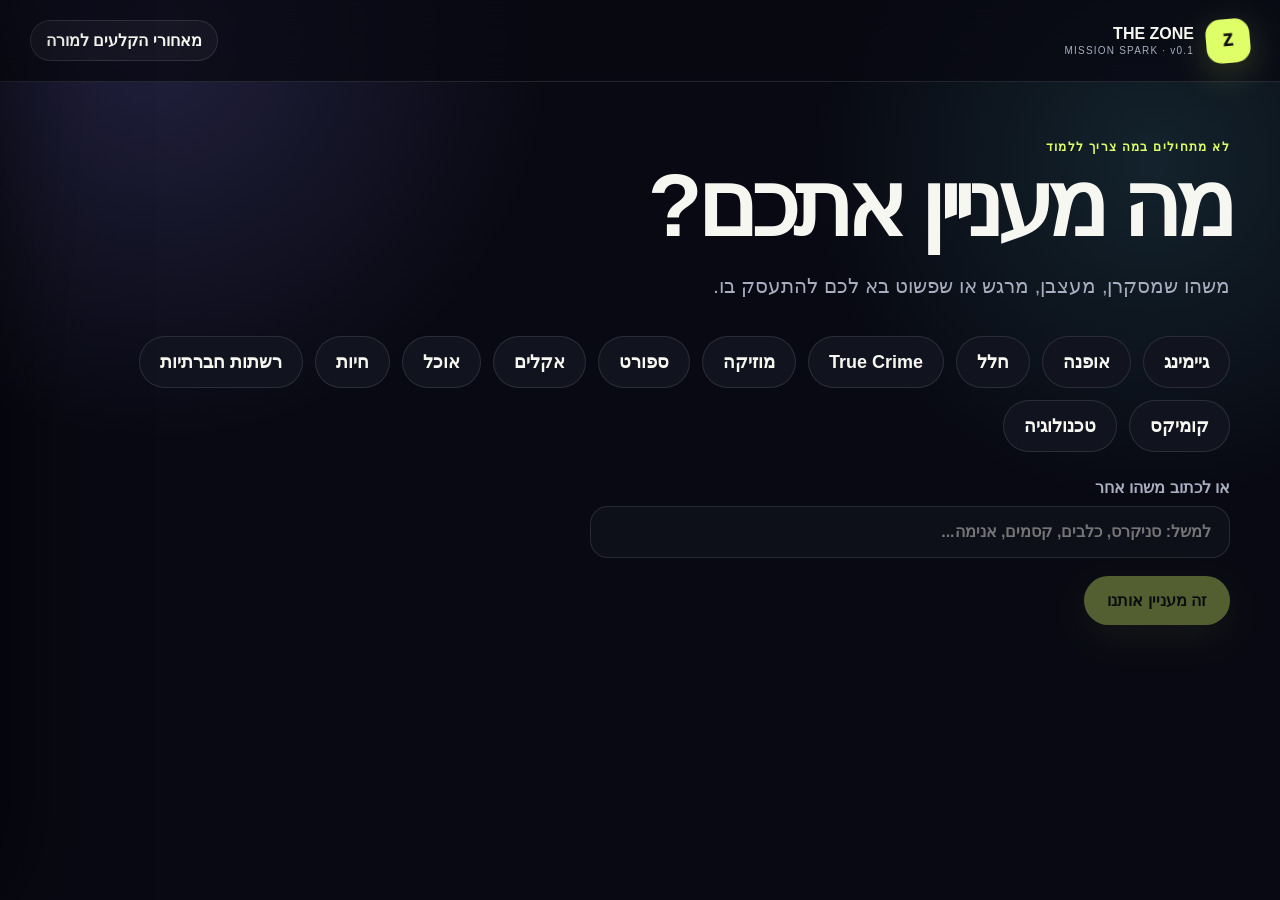
==== mission-spark/index.html @ 64db9475 "Add student Spark Match and Mission Spark prototypes" ====
<!doctype html>
<html lang="he" dir="rtl">
<head>
  <meta charset="utf-8">
  <meta name="viewport" content="width=device-width,initial-scale=1">
  <meta name="theme-color" content="#080912">
  <title>Mission Spark · The Zone</title>
  <link rel="stylesheet" href="styles.css">
</head>
<body>
  <main class="shell">
    <header class="topbar">
      <div class="brand"><span class="mark">Z</span><div><strong>THE ZONE</strong><small>MISSION SPARK · v0.1</small></div></div>
      <button id="teacherToggle" class="quiet" type="button" aria-pressed="false">מאחורי הקלעים למורה</button>
    </header>

    <section id="studentFlow" class="stage">
      <div id="stepInterest" class="screen active">
        <p class="kicker">לא מתחילים במה צריך ללמוד</p>
        <h1>מה מעניין אתכם?</h1>
        <p class="lead">משהו שמסקרן, מעצבן, מרגש או שפשוט בא לכם להתעסק בו.</p>
        <div id="interestCloud" class="interest-cloud"></div>
        <label class="field hero-field"><span>או לכתוב משהו אחר</span><input id="customInterest" autocomplete="off" placeholder="למשל: סניקרס, כלבים, קסמים, אנימה..."></label>
        <button id="interestNext" class="primary" type="button" disabled>זה מעניין אותנו</button>
      </div>

      <div id="stepDesire" class="screen">
        <button class="back" data-back="stepInterest" type="button">→ חזרה</button>
        <p class="kicker">עניין נבחר · <span id="interestEcho"></span></p>
        <h1>מה בא לכם לגרום לקרות?</h1>
        <p class="lead">לא עבודה על הנושא. משהו שאנשים אחרים יוכלו לחוות, לשחק, להשתמש או להגיב אליו.</p>
        <div id="desireCards" class="desire-grid"></div>
        <label class="field"><span>משפט משלכם, אם כבר יש רעיון</span><textarea id="customDesire" rows="2" placeholder="בא לנו לגרום ל..."></textarea></label>
        <button id="generate" class="primary" type="button" disabled>תנו לנו משימות</button>
      </div>

      <div id="stepMissions" class="screen">
        <button class="back" data-back="stepDesire" type="button">→ לדייק את הכיוון</button>
        <p class="kicker">שלוש אפשרויות · אין תשובה נכונה</p>
        <h1>איזו משימה עושה לכם חשק?</h1>
        <div id="missionGrid" class="mission-grid"></div>
      </div>

      <div id="stepMission" class="screen">
        <button class="back" data-back="stepMissions" type="button">→ לראות שוב את האפשרויות</button>
        <div id="missionHero" class="mission-hero"></div>
        <div class="mission-body">
          <section class="brief-card">
            <p class="kicker">המשימה שלכם</p>
            <h2>מה עושים עכשיו?</h2>
            <div id="firstMoves" class="moves"></div>
          </section>
          <section class="need-card">
            <p class="kicker">הדבר הבא שחסר</p>
            <h2>מה צריך לגלות כדי להתקדם?</h2>
            <div id="needToKnow" class="need-list"></div>
            <button id="learnedSomething" class="secondary" type="button">גילינו משהו · להמשיך</button>
          </section>
        </div>
        <section id="reflection" class="reflection hidden">
          <p class="kicker">עצירה קצרה</p>
          <h2>מה השתנה מאז שהתחלנו?</h2>
          <div class="reflection-grid"><label>מה עבד?<textarea rows="2"></textarea></label><label>מה הפתיע?<textarea rows="2"></textarea></label><label>מה ננסה אחרת?<textarea rows="2"></textarea></label></div>
        </section>
      </div>
    </section>

    <aside id="teacherPanel" class="teacher-panel" aria-hidden="true">
      <div class="teacher-head"><div><p class="kicker">ORCHESTRATOR VIEW</p><h2>החיבור הפדגוגי</h2></div><button id="teacherClose" class="icon" aria-label="סגירה">×</button></div>
      <p class="teacher-note">השכבה הזאת לא משנה את המשימה. היא עוזרת לזהות איפה ידע אמיתי הופך למשאב שהקבוצה צריכה.</p>
      <div class="teacher-form">
        <label>מקצוע<input id="subject" placeholder="למשל: היסטוריה"></label>
        <label>יחידה / תוכן<input id="unit" placeholder="למשל: המהפכה הצרפתית"></label>
        <label>מטרות למידה<textarea id="goals" rows="2" placeholder="סיבה ותוצאה, קבוצות ואינטרסים..."></textarea></label>
        <label>אילוצים<textarea id="constraints" rows="2" placeholder="4 מפגשים, קבוצות של 5, חומר חובה..."></textarea></label>
        <button id="mapLearning" class="teacher-action" type="button">למפות בלי להפוך למטלה</button>
      </div>
      <div id="pedagogyMap" class="pedagogy-map empty-state">אחרי שתיבחר משימה, תופיע כאן המפה הסמויה שלה.</div>
    </aside>
  </main>
  <script src="app.js"></script>
</body>
</html>
---- mission-spark/styles.css ----
:root{--bg:#080912;--surface:#11131f;--surface2:#171a2a;--ink:#f7f7f1;--muted:#a8adbf;--lime:#dfff68;--violet:#9187ff;--coral:#ff796d;--cyan:#64dcea;--line:rgba(255,255,255,.11);--shadow:0 26px 90px rgba(0,0,0,.42);--r:26px}
*{box-sizing:border-box}html{background:var(--bg)}body{margin:0;color:var(--ink);font-family:Arial,"Noto Sans Hebrew",sans-serif;background:radial-gradient(circle at 12% 5%,rgba(145,135,255,.18),transparent 28%),radial-gradient(circle at 90% 18%,rgba(100,220,234,.12),transparent 25%),var(--bg);min-height:100vh}button,input,textarea{font:inherit}button{cursor:pointer}.shell{min-height:100vh}.topbar{height:82px;padding:16px 30px;display:flex;align-items:center;justify-content:space-between;border-bottom:1px solid var(--line);background:rgba(8,9,18,.75);backdrop-filter:blur(18px);position:sticky;top:0;z-index:10}.brand{display:flex;gap:12px;align-items:center}.brand div{display:grid;gap:2px}.brand small{color:var(--muted);font-size:10px;letter-spacing:.12em}.mark{display:grid;place-items:center;width:44px;height:44px;border-radius:15px;background:var(--lime);color:#111;font-weight:1000;transform:rotate(-5deg);box-shadow:0 10px 36px rgba(223,255,104,.2)}.quiet,.back,.icon{border:1px solid var(--line);background:rgba(255,255,255,.04);color:var(--ink);border-radius:999px;padding:10px 15px;font-weight:800}.stage{width:min(1180px,calc(100% - 42px));margin:auto}.screen{display:none;padding:58px 0 80px}.screen.active{display:block;animation:enter .35s ease both}.kicker{color:var(--lime);text-transform:uppercase;letter-spacing:.11em;font-weight:900;font-size:12px;margin:0 0 10px}h1,h2,h3,p{margin-top:0}h1{font-size:clamp(48px,7vw,90px);line-height:.92;letter-spacing:-.065em;max-width:920px;margin-bottom:24px}h2{font-size:32px;letter-spacing:-.035em}.lead{font-size:20px;line-height:1.6;color:var(--muted);max-width:800px;margin-bottom:34px}.interest-cloud{display:flex;flex-wrap:wrap;gap:12px;margin-bottom:26px}.interest,.desire{border:1px solid var(--line);background:var(--surface);color:var(--ink);border-radius:999px;padding:14px 20px;font-weight:900;font-size:18px}.interest:hover,.interest.selected{background:var(--lime);color:#10120a;border-color:var(--lime);transform:translateY(-2px)}.field{display:grid;gap:9px;color:var(--muted);font-weight:800;margin:18px 0}.hero-field{max-width:640px}input,textarea{width:100%;border:1px solid var(--line);border-radius:18px;background:#0d0f19;color:var(--ink);padding:16px 18px;outline:none;resize:vertical}input:focus,textarea:focus{border-color:var(--lime);box-shadow:0 0 0 4px rgba(223,255,104,.08)}.primary,.secondary,.teacher-action{border:0;border-radius:999px;padding:15px 23px;font-weight:1000}.primary{background:var(--lime);color:#10120a;box-shadow:0 12px 40px rgba(223,255,104,.18)}.primary:disabled{opacity:.35;cursor:not-allowed}.secondary{background:var(--violet);color:white}.desire-grid{display:grid;grid-template-columns:repeat(3,1fr);gap:14px}.desire{border-radius:24px;text-align:right;padding:20px;min-height:112px}.desire strong{display:block;font-size:20px;margin-bottom:7px}.desire small{color:var(--muted);line-height:1.4}.desire.selected{border-color:var(--lime);box-shadow:inset 0 0 0 2px var(--lime);background:rgba(223,255,104,.08)}.mission-grid{display:grid;grid-template-columns:repeat(3,1fr);gap:18px}.mission-card{position:relative;overflow:hidden;border:1px solid var(--line);background:linear-gradient(155deg,var(--surface2),var(--surface));border-radius:30px;padding:24px;min-height:430px;display:flex;flex-direction:column;box-shadow:var(--shadow);transition:.2s transform,.2s border-color}.mission-card:hover{transform:translateY(-5px);border-color:rgba(223,255,104,.5)}.mission-number{font-size:76px;line-height:.8;color:rgba(255,255,255,.08);font-weight:1000}.mission-card h3{font-size:31px;line-height:1.05;margin:22px 0 12px}.mission-card p{color:var(--muted);line-height:1.55}.dna{display:flex;gap:6px;flex-wrap:wrap;margin:14px 0}.dna span{border:1px solid var(--line);border-radius:999px;padding:6px 9px;color:#d5d8e6;font-size:11px}.mission-card button{margin-top:auto}.mission-hero{border-radius:34px;padding:38px;min-height:330px;background:linear-gradient(135deg,rgba(145,135,255,.28),rgba(100,220,234,.12)),var(--surface);border:1px solid var(--line);box-shadow:var(--shadow);display:flex;flex-direction:column;justify-content:flex-end}.mission-hero h1{font-size:clamp(42px,6vw,78px);margin-bottom:14px}.mission-hero p{font-size:20px;line-height:1.55;max-width:780px}.win{color:var(--lime);font-weight:900}.mission-body{display:grid;grid-template-columns:1fr 1fr;gap:18px;margin-top:18px}.brief-card,.need-card,.reflection{background:var(--surface);border:1px solid var(--line);border-radius:28px;padding:25px}.moves,.need-list{display:grid;gap:12px}.move,.need{display:grid;grid-template-columns:42px 1fr;gap:12px;align-items:start;padding:12px;background:rgba(255,255,255,.035);border-radius:16px}.move b,.need b{display:grid;place-items:center;width:34px;height:34px;background:var(--lime);color:#111;border-radius:12px}.need b{background:var(--violet);color:white}.reflection{margin-top:18px}.reflection-grid{display:grid;grid-template-columns:repeat(3,1fr);gap:12px}.hidden{display:none!important}.teacher-panel{position:fixed;z-index:30;top:0;left:0;width:min(470px,100%);height:100vh;overflow:auto;background:#f5f1e8;color:#191c27;padding:26px;box-shadow:30px 0 100px rgba(0,0,0,.55);transform:translateX(-105%);transition:.28s transform}.teacher-panel.open{transform:translateX(0)}.teacher-head{display:flex;justify-content:space-between;align-items:flex-start}.teacher-panel .kicker{color:#6658e8}.teacher-panel .icon{color:#222;background:white}.teacher-note{color:#5b6070;line-height:1.55;padding:16px;border-radius:18px;background:white}.teacher-form{display:grid;gap:2px}.teacher-panel input,.teacher-panel textarea{background:white;color:#171921;border-color:#d7d2c7}.teacher-action{background:#171921;color:white;margin:10px 0 18px}.pedagogy-map{display:grid;gap:12px}.empty-state{padding:22px;border:1px dashed #b4aea2;border-radius:18px;color:#6b6e78}.map-block{background:white;border-radius:18px;padding:17px;border:1px solid #ded9ce}.map-block h3{font-size:16px;margin:0 0 8px}.map-block p,.map-block li{font-size:14px;line-height:1.5;color:#4f5360}.map-block ul{margin:0;padding-right:20px}.warning{border-right:5px solid var(--coral)}@keyframes enter{from{opacity:0;transform:translateY(12px)}to{opacity:1;transform:none}}@keyframes spark{0%,100%{transform:rotate(-5deg) scale(1)}50%{transform:rotate(-2deg) scale(1.05)}}.mark{animation:spark 4s ease-in-out infinite}@media (prefers-reduced-motion:reduce){*{animation:none!important;transition:none!important}}@media(max-width:850px){.desire-grid,.mission-grid,.mission-body,.reflection-grid{grid-template-columns:1fr}.topbar{padding:14px 18px}.stage{width:min(100% - 28px,1180px)}.screen{padding-top:38px}h1{font-size:48px}.mission-card{min-height:0}.quiet{font-size:12px}}
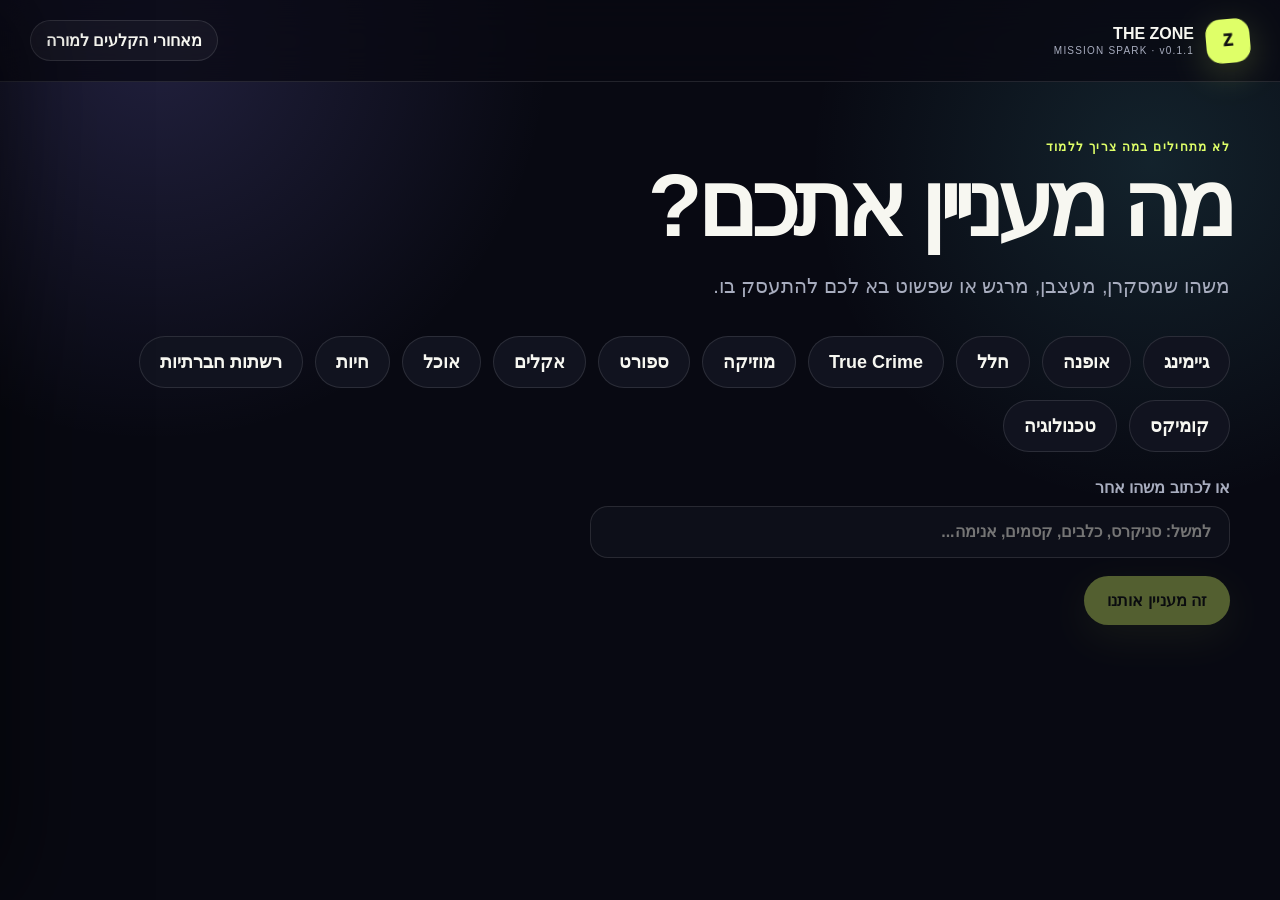
==== commit 63c53cd1: "Polish student matching and mission prompts" ====
--- a/mission-spark/index.html
+++ b/mission-spark/index.html
@@ -10,7 +10,7 @@
 <body>
   <main class="shell">
     <header class="topbar">
-      <div class="brand"><span class="mark">Z</span><div><strong>THE ZONE</strong><small>MISSION SPARK · v0.1</small></div></div>
+      <div class="brand"><span class="mark">Z</span><div><strong>THE ZONE</strong><small>MISSION SPARK · v0.1.1</small></div></div>
       <button id="teacherToggle" class="quiet" type="button" aria-pressed="false">מאחורי הקלעים למורה</button>
     </header>
 
@@ -27,7 +27,7 @@
       <div id="stepDesire" class="screen">
         <button class="back" data-back="stepInterest" type="button">→ חזרה</button>
         <p class="kicker">עניין נבחר · <span id="interestEcho"></span></p>
-        <h1>מה בא לכם לגרום לקרות?</h1>
+        <h1>מה בא לכם לעשות?</h1>
         <p class="lead">לא עבודה על הנושא. משהו שאנשים אחרים יוכלו לחוות, לשחק, להשתמש או להגיב אליו.</p>
         <div id="desireCards" class="desire-grid"></div>
         <label class="field"><span>משפט משלכם, אם כבר יש רעיון</span><textarea id="customDesire" rows="2" placeholder="בא לנו לגרום ל..."></textarea></label>
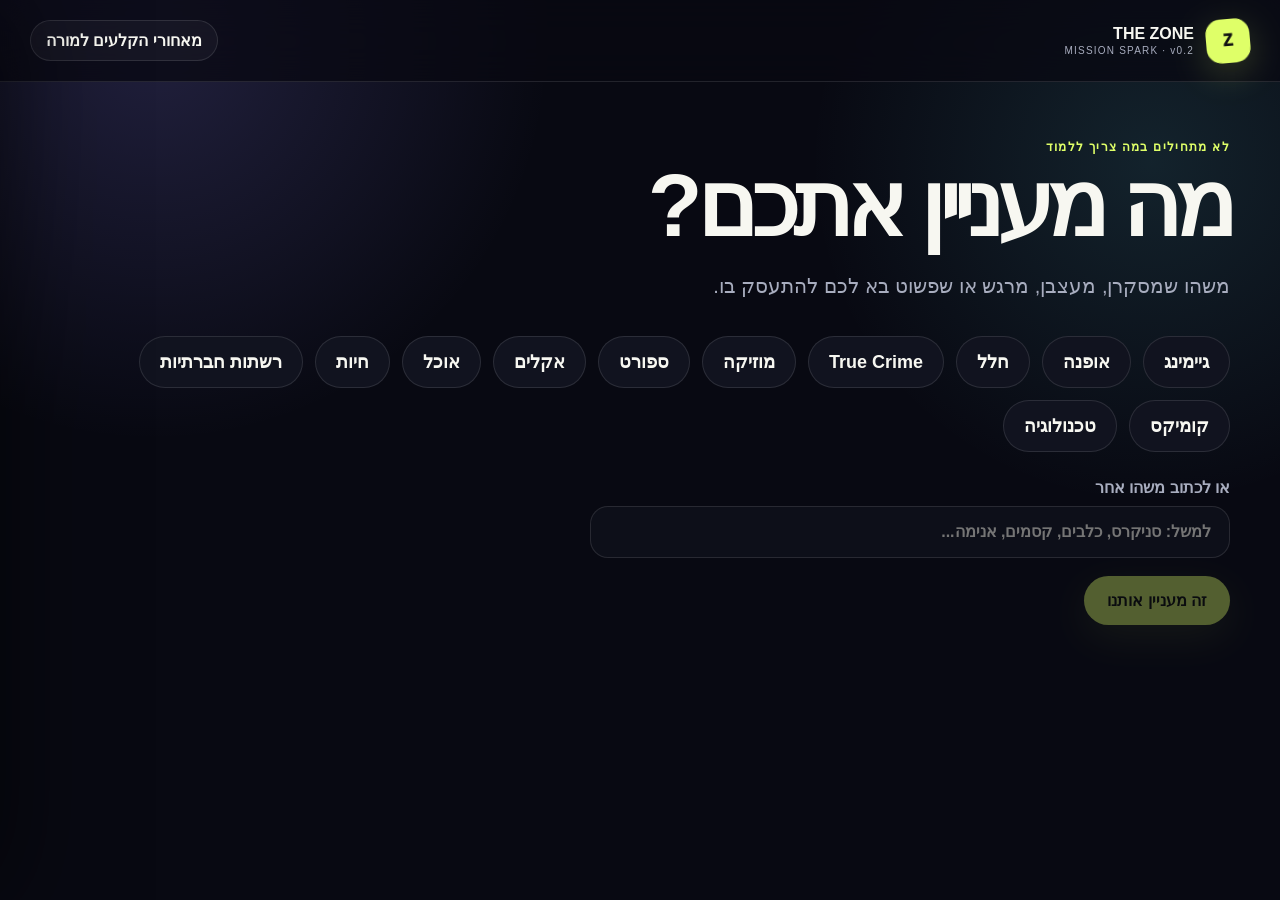
==== commit c8764481: "Add investigation loop to Mission Spark" ====
--- a/mission-spark/index.html
+++ b/mission-spark/index.html
@@ -10,7 +10,7 @@
 <body>
   <main class="shell">
     <header class="topbar">
-      <div class="brand"><span class="mark">Z</span><div><strong>THE ZONE</strong><small>MISSION SPARK · v0.1.1</small></div></div>
+      <div class="brand"><span class="mark">Z</span><div><strong>THE ZONE</strong><small>MISSION SPARK · v0.2</small></div></div>
       <button id="teacherToggle" class="quiet" type="button" aria-pressed="false">מאחורי הקלעים למורה</button>
     </header>
 
@@ -54,13 +54,80 @@
             <p class="kicker">הדבר הבא שחסר</p>
             <h2>מה צריך לגלות כדי להתקדם?</h2>
             <div id="needToKnow" class="need-list"></div>
-            <button id="learnedSomething" class="secondary" type="button">גילינו משהו · להמשיך</button>
+            <button id="startInvestigation" class="secondary" type="button">בואו נבדוק את זה</button>
           </section>
         </div>
-        <section id="reflection" class="reflection hidden">
-          <p class="kicker">עצירה קצרה</p>
-          <h2>מה השתנה מאז שהתחלנו?</h2>
-          <div class="reflection-grid"><label>מה עבד?<textarea rows="2"></textarea></label><label>מה הפתיע?<textarea rows="2"></textarea></label><label>מה ננסה אחרת?<textarea rows="2"></textarea></label></div>
+        <section id="investigationLoop" class="investigation-loop hidden" aria-live="polite">
+          <div class="loop-head">
+            <div><p class="kicker">לופ חקירה · בדיקה · יישום</p><h2>חושבים רגע, יוצאים לבדוק וחוזרים עם ראיות</h2></div>
+            <span id="loopProgress" class="loop-progress">1 מתוך 5</span>
+          </div>
+
+          <div id="loopAssumption" class="loop-step active">
+            <p class="step-label">שלב 1 · הנחה</p>
+            <h3>מה אנחנו מניחים כרגע?</h3>
+            <p class="loop-copy">כתבו דבר אחד שאתם חושבים שהוא נכון, אבל עדיין לא בדקתם.</p>
+            <div id="assumptionPrompts" class="prompt-chips"></div>
+            <label class="field"><span>ההנחה שלנו</span><textarea id="assumptionInput" rows="2" placeholder="אנחנו חושבים ש..."></textarea></label>
+            <button id="assumptionNext" class="primary loop-next" data-loop-next="loopQuestion" type="button" disabled>להפוך את זה לשאלה</button>
+          </div>
+
+          <div id="loopQuestion" class="loop-step">
+            <p class="step-label">שלב 2 · שאלה מנחה</p>
+            <h3>מה צריך לגלות כדי לדעת?</h3>
+            <p class="loop-copy">שאלה טובה אינה שואלת מה דעתכם, אלא מחפשת משהו שאפשר לראות, לשמוע או למדוד.</p>
+            <div id="questionPrompts" class="prompt-chips"></div>
+            <label class="field"><span>השאלה שנבדוק</span><textarea id="questionInput" rows="2" placeholder="איך נדע אם..."></textarea></label>
+            <button id="questionNext" class="primary loop-next" data-loop-next="loopMethod" type="button" disabled>לבחור דרך בדיקה</button>
+          </div>
+
+          <div id="loopMethod" class="loop-step">
+            <p class="step-label">שלב 3 · תכנון בדיקה</p>
+            <h3>איך נבדוק את זה בעולם?</h3>
+            <p class="loop-copy">בחרו בדיקה קטנה שאפשר לבצע באמת. לא צריך מחקר ענק כדי ללמוד משהו חשוב.</p>
+            <div id="methodCards" class="method-cards"></div>
+            <div class="test-grid">
+              <label class="field"><span>ממי או ממה נאסוף מידע?</span><input id="testAudience" placeholder="למשל: 5 תלמידים שלא מכירים את הרעיון"></label>
+              <label class="field"><span>מה ייחשב ראיה?</span><input id="testEvidence" placeholder="משהו שנוכל לראות, לשמוע או לספור"></label>
+            </div>
+            <button id="launchTest" class="primary" type="button">יש לנו בדיקה · יוצאים לפעולה</button>
+          </div>
+
+          <div id="loopAction" class="loop-step action-step">
+            <p class="step-label">שלב 4 · פעולה בעולם</p>
+            <div class="action-orbit" aria-hidden="true"><span></span><span></span><span></span></div>
+            <h3>צאו לבדוק. האפליקציה מחכה כאן.</h3>
+            <div id="testSummary" class="test-summary"></div>
+            <p class="loop-copy">בצעו את הבדיקה, תעדו מה קרה באמת וחזרו גם אם התוצאה לא הייתה מה שקיוויתם.</p>
+            <button id="returnWithEvidence" class="secondary" type="button">חזרנו עם ראיות</button>
+          </div>
+
+          <div id="loopEvidence" class="loop-step">
+            <p class="step-label">שלב 5 · ראיות והמהלך הבא</p>
+            <h3>מה קרה באמת?</h3>
+            <div class="evidence-grid">
+              <label class="field"><span>מה ראינו, שמענו או מדדנו?</span><textarea id="evidenceInput" rows="3" placeholder="הראיות שאספנו..."></textarea></label>
+              <label class="field"><span>מה הפתיע אותנו?</span><textarea id="surpriseInput" rows="3" placeholder="לא ציפינו ש..."></textarea></label>
+            </div>
+            <fieldset class="assumption-result">
+              <legend>מה קרה להנחה שלנו?</legend>
+              <label><input type="radio" name="assumptionResult" value="התחזקה"> התחזקה</label>
+              <label><input type="radio" name="assumptionResult" value="נחלשה"> נחלשה</label>
+              <label><input type="radio" name="assumptionResult" value="השתנתה"> השתנתה</label>
+            </fieldset>
+            <label class="field"><span>מה ננסה עכשיו?</span><textarea id="nextMoveInput" rows="2" placeholder="המהלך הבא שלנו הוא..."></textarea></label>
+            <div class="loop-actions">
+              <button id="restartLoop" class="primary" type="button">מתחילים סיבוב נוסף</button>
+              <button id="pauseLoop" class="quiet" type="button" disabled>סיימנו לעכשיו</button>
+            </div>
+          </div>
+
+          <div id="loopPaused" class="loop-step paused-step">
+            <p class="kicker">הסיבוב הושלם</p>
+            <h3>המשימה נשארת שלכם</h3>
+            <p class="loop-copy">כשתרצו לבדוק את ההנחה הבאה, חזרו לכאן והתחילו סיבוב נוסף.</p>
+            <button id="resumeLoop" class="secondary" type="button">להתחיל סיבוב חדש</button>
+          </div>
         </section>
       </div>
     </section>
--- a/mission-spark/styles.css
+++ b/mission-spark/styles.css
@@ -1,2 +1,39 @@
 :root{--bg:#080912;--surface:#11131f;--surface2:#171a2a;--ink:#f7f7f1;--muted:#a8adbf;--lime:#dfff68;--violet:#9187ff;--coral:#ff796d;--cyan:#64dcea;--line:rgba(255,255,255,.11);--shadow:0 26px 90px rgba(0,0,0,.42);--r:26px}
 *{box-sizing:border-box}html{background:var(--bg)}body{margin:0;color:var(--ink);font-family:Arial,"Noto Sans Hebrew",sans-serif;background:radial-gradient(circle at 12% 5%,rgba(145,135,255,.18),transparent 28%),radial-gradient(circle at 90% 18%,rgba(100,220,234,.12),transparent 25%),var(--bg);min-height:100vh}button,input,textarea{font:inherit}button{cursor:pointer}.shell{min-height:100vh}.topbar{height:82px;padding:16px 30px;display:flex;align-items:center;justify-content:space-between;border-bottom:1px solid var(--line);background:rgba(8,9,18,.75);backdrop-filter:blur(18px);position:sticky;top:0;z-index:10}.brand{display:flex;gap:12px;align-items:center}.brand div{display:grid;gap:2px}.brand small{color:var(--muted);font-size:10px;letter-spacing:.12em}.mark{display:grid;place-items:center;width:44px;height:44px;border-radius:15px;background:var(--lime);color:#111;font-weight:1000;transform:rotate(-5deg);box-shadow:0 10px 36px rgba(223,255,104,.2)}.quiet,.back,.icon{border:1px solid var(--line);background:rgba(255,255,255,.04);color:var(--ink);border-radius:999px;padding:10px 15px;font-weight:800}.stage{width:min(1180px,calc(100% - 42px));margin:auto}.screen{display:none;padding:58px 0 80px}.screen.active{display:block;animation:enter .35s ease both}.kicker{color:var(--lime);text-transform:uppercase;letter-spacing:.11em;font-weight:900;font-size:12px;margin:0 0 10px}h1,h2,h3,p{margin-top:0}h1{font-size:clamp(48px,7vw,90px);line-height:.92;letter-spacing:-.065em;max-width:920px;margin-bottom:24px}h2{font-size:32px;letter-spacing:-.035em}.lead{font-size:20px;line-height:1.6;color:var(--muted);max-width:800px;margin-bottom:34px}.interest-cloud{display:flex;flex-wrap:wrap;gap:12px;margin-bottom:26px}.interest,.desire{border:1px solid var(--line);background:var(--surface);color:var(--ink);border-radius:999px;padding:14px 20px;font-weight:900;font-size:18px}.interest:hover,.interest.selected{background:var(--lime);color:#10120a;border-color:var(--lime);transform:translateY(-2px)}.field{display:grid;gap:9px;color:var(--muted);font-weight:800;margin:18px 0}.hero-field{max-width:640px}input,textarea{width:100%;border:1px solid var(--line);border-radius:18px;background:#0d0f19;color:var(--ink);padding:16px 18px;outline:none;resize:vertical}input:focus,textarea:focus{border-color:var(--lime);box-shadow:0 0 0 4px rgba(223,255,104,.08)}.primary,.secondary,.teacher-action{border:0;border-radius:999px;padding:15px 23px;font-weight:1000}.primary{background:var(--lime);color:#10120a;box-shadow:0 12px 40px rgba(223,255,104,.18)}.primary:disabled{opacity:.35;cursor:not-allowed}.secondary{background:var(--violet);color:white}.desire-grid{display:grid;grid-template-columns:repeat(3,1fr);gap:14px}.desire{border-radius:24px;text-align:right;padding:20px;min-height:112px}.desire strong{display:block;font-size:20px;margin-bottom:7px}.desire small{color:var(--muted);line-height:1.4}.desire.selected{border-color:var(--lime);box-shadow:inset 0 0 0 2px var(--lime);background:rgba(223,255,104,.08)}.mission-grid{display:grid;grid-template-columns:repeat(3,1fr);gap:18px}.mission-card{position:relative;overflow:hidden;border:1px solid var(--line);background:linear-gradient(155deg,var(--surface2),var(--surface));border-radius:30px;padding:24px;min-height:430px;display:flex;flex-direction:column;box-shadow:var(--shadow);transition:.2s transform,.2s border-color}.mission-card:hover{transform:translateY(-5px);border-color:rgba(223,255,104,.5)}.mission-number{font-size:76px;line-height:.8;color:rgba(255,255,255,.08);font-weight:1000}.mission-card h3{font-size:31px;line-height:1.05;margin:22px 0 12px}.mission-card p{color:var(--muted);line-height:1.55}.dna{display:flex;gap:6px;flex-wrap:wrap;margin:14px 0}.dna span{border:1px solid var(--line);border-radius:999px;padding:6px 9px;color:#d5d8e6;font-size:11px}.mission-card button{margin-top:auto}.mission-hero{border-radius:34px;padding:38px;min-height:330px;background:linear-gradient(135deg,rgba(145,135,255,.28),rgba(100,220,234,.12)),var(--surface);border:1px solid var(--line);box-shadow:var(--shadow);display:flex;flex-direction:column;justify-content:flex-end}.mission-hero h1{font-size:clamp(42px,6vw,78px);margin-bottom:14px}.mission-hero p{font-size:20px;line-height:1.55;max-width:780px}.win{color:var(--lime);font-weight:900}.mission-body{display:grid;grid-template-columns:1fr 1fr;gap:18px;margin-top:18px}.brief-card,.need-card,.reflection{background:var(--surface);border:1px solid var(--line);border-radius:28px;padding:25px}.moves,.need-list{display:grid;gap:12px}.move,.need{display:grid;grid-template-columns:42px 1fr;gap:12px;align-items:start;padding:12px;background:rgba(255,255,255,.035);border-radius:16px}.move b,.need b{display:grid;place-items:center;width:34px;height:34px;background:var(--lime);color:#111;border-radius:12px}.need b{background:var(--violet);color:white}.reflection{margin-top:18px}.reflection-grid{display:grid;grid-template-columns:repeat(3,1fr);gap:12px}.hidden{display:none!important}.teacher-panel{position:fixed;z-index:30;top:0;left:0;width:min(470px,100%);height:100vh;overflow:auto;background:#f5f1e8;color:#191c27;padding:26px;box-shadow:30px 0 100px rgba(0,0,0,.55);transform:translateX(-105%);transition:.28s transform}.teacher-panel.open{transform:translateX(0)}.teacher-head{display:flex;justify-content:space-between;align-items:flex-start}.teacher-panel .kicker{color:#6658e8}.teacher-panel .icon{color:#222;background:white}.teacher-note{color:#5b6070;line-height:1.55;padding:16px;border-radius:18px;background:white}.teacher-form{display:grid;gap:2px}.teacher-panel input,.teacher-panel textarea{background:white;color:#171921;border-color:#d7d2c7}.teacher-action{background:#171921;color:white;margin:10px 0 18px}.pedagogy-map{display:grid;gap:12px}.empty-state{padding:22px;border:1px dashed #b4aea2;border-radius:18px;color:#6b6e78}.map-block{background:white;border-radius:18px;padding:17px;border:1px solid #ded9ce}.map-block h3{font-size:16px;margin:0 0 8px}.map-block p,.map-block li{font-size:14px;line-height:1.5;color:#4f5360}.map-block ul{margin:0;padding-right:20px}.warning{border-right:5px solid var(--coral)}@keyframes enter{from{opacity:0;transform:translateY(12px)}to{opacity:1;transform:none}}@keyframes spark{0%,100%{transform:rotate(-5deg) scale(1)}50%{transform:rotate(-2deg) scale(1.05)}}.mark{animation:spark 4s ease-in-out infinite}@media (prefers-reduced-motion:reduce){*{animation:none!important;transition:none!important}}@media(max-width:850px){.desire-grid,.mission-grid,.mission-body,.reflection-grid{grid-template-columns:1fr}.topbar{padding:14px 18px}.stage{width:min(100% - 28px,1180px)}.screen{padding-top:38px}h1{font-size:48px}.mission-card{min-height:0}.quiet{font-size:12px}}
+
+/* Mission Spark v0.2 · investigation loop */
+.investigation-loop{margin-top:18px;padding:28px;background:linear-gradient(155deg,rgba(145,135,255,.12),rgba(100,220,234,.04)),var(--surface);border:1px solid var(--line);border-radius:30px;box-shadow:var(--shadow);scroll-margin-top:98px}
+.loop-head{display:flex;align-items:flex-start;justify-content:space-between;gap:22px;padding-bottom:20px;border-bottom:1px solid var(--line)}
+.loop-head h2{margin-bottom:0;max-width:760px}
+.loop-progress{flex:none;border:1px solid rgba(223,255,104,.35);border-radius:999px;padding:9px 13px;color:var(--lime);font-size:13px;font-weight:900}
+.loop-step{display:none;padding-top:28px}
+.loop-step.active{display:block;animation:enter .3s ease both}
+.loop-step h3{font-size:clamp(30px,4vw,46px);line-height:1.05;margin:0 0 12px;letter-spacing:-.04em}
+.step-label{color:var(--violet);font-size:13px;font-weight:900;margin-bottom:8px}
+.loop-copy{color:var(--muted);font-size:17px;line-height:1.55;max-width:790px}
+.prompt-chips{display:flex;flex-wrap:wrap;gap:9px;margin:18px 0 8px}
+.prompt-chips button{border:1px solid var(--line);border-radius:999px;background:rgba(255,255,255,.04);color:#dfe1ea;padding:10px 13px;text-align:right}
+.prompt-chips button:hover{border-color:var(--violet);background:rgba(145,135,255,.10)}
+.investigation-loop .field{max-width:880px}
+.method-cards{display:grid;grid-template-columns:repeat(3,1fr);gap:11px;margin:20px 0}
+.method-card{display:grid;grid-template-columns:36px 1fr;gap:2px 10px;align-items:center;border:1px solid var(--line);border-radius:19px;background:rgba(255,255,255,.035);color:var(--ink);padding:14px;text-align:right}
+.method-card>span{grid-row:1/3;font-size:25px}.method-card strong{font-size:16px}.method-card small{color:var(--muted);line-height:1.35}
+.method-card.selected{border-color:var(--lime);box-shadow:inset 0 0 0 2px var(--lime);background:rgba(223,255,104,.07)}
+.test-grid,.evidence-grid{display:grid;grid-template-columns:1fr 1fr;gap:13px}
+.action-step{text-align:center;padding-bottom:8px}
+.action-step .loop-copy{margin-left:auto;margin-right:auto}
+.action-orbit{position:relative;width:104px;height:104px;margin:0 auto 22px;border:1px dashed rgba(223,255,104,.45);border-radius:50%;animation:loopOrbit 9s linear infinite}
+.action-orbit::before{content:"";position:absolute;inset:27px;border-radius:50%;background:var(--lime);box-shadow:0 0 34px rgba(223,255,104,.28)}
+.action-orbit span{position:absolute;width:12px;height:12px;border-radius:50%;background:var(--violet);box-shadow:0 0 14px rgba(145,135,255,.6)}
+.action-orbit span:nth-child(1){top:-6px;left:46px}.action-orbit span:nth-child(2){right:-4px;bottom:18px}.action-orbit span:nth-child(3){left:2px;bottom:5px;background:var(--cyan)}
+.test-summary{max-width:820px;margin:18px auto;padding:17px 20px;text-align:right;background:#0d0f19;border:1px solid var(--line);border-radius:20px}
+.test-summary p{margin:7px 0;color:var(--muted);line-height:1.45}.test-summary strong{color:var(--ink)}
+.assumption-result{display:flex;flex-wrap:wrap;gap:12px;border:1px solid var(--line);border-radius:20px;padding:16px 18px;margin:18px 0;color:var(--muted)}
+.assumption-result legend{padding:0 7px;color:var(--ink);font-weight:900}
+.assumption-result label{display:flex;align-items:center;gap:7px;border:1px solid var(--line);border-radius:999px;padding:9px 13px;background:rgba(255,255,255,.03);color:var(--ink)}
+.assumption-result input{width:auto;margin:0;accent-color:var(--lime)}
+.loop-actions{display:flex;align-items:center;gap:12px;flex-wrap:wrap}
+.loop-actions .quiet:disabled{opacity:.35;cursor:not-allowed}
+.paused-step{text-align:center;padding-bottom:12px}.paused-step .loop-copy{margin-left:auto;margin-right:auto}
+@keyframes loopOrbit{to{transform:rotate(360deg)}}
+@media(max-width:850px){.method-cards,.test-grid,.evidence-grid{grid-template-columns:1fr}.investigation-loop{padding:20px}.loop-head{display:grid}.loop-progress{justify-self:start}}
